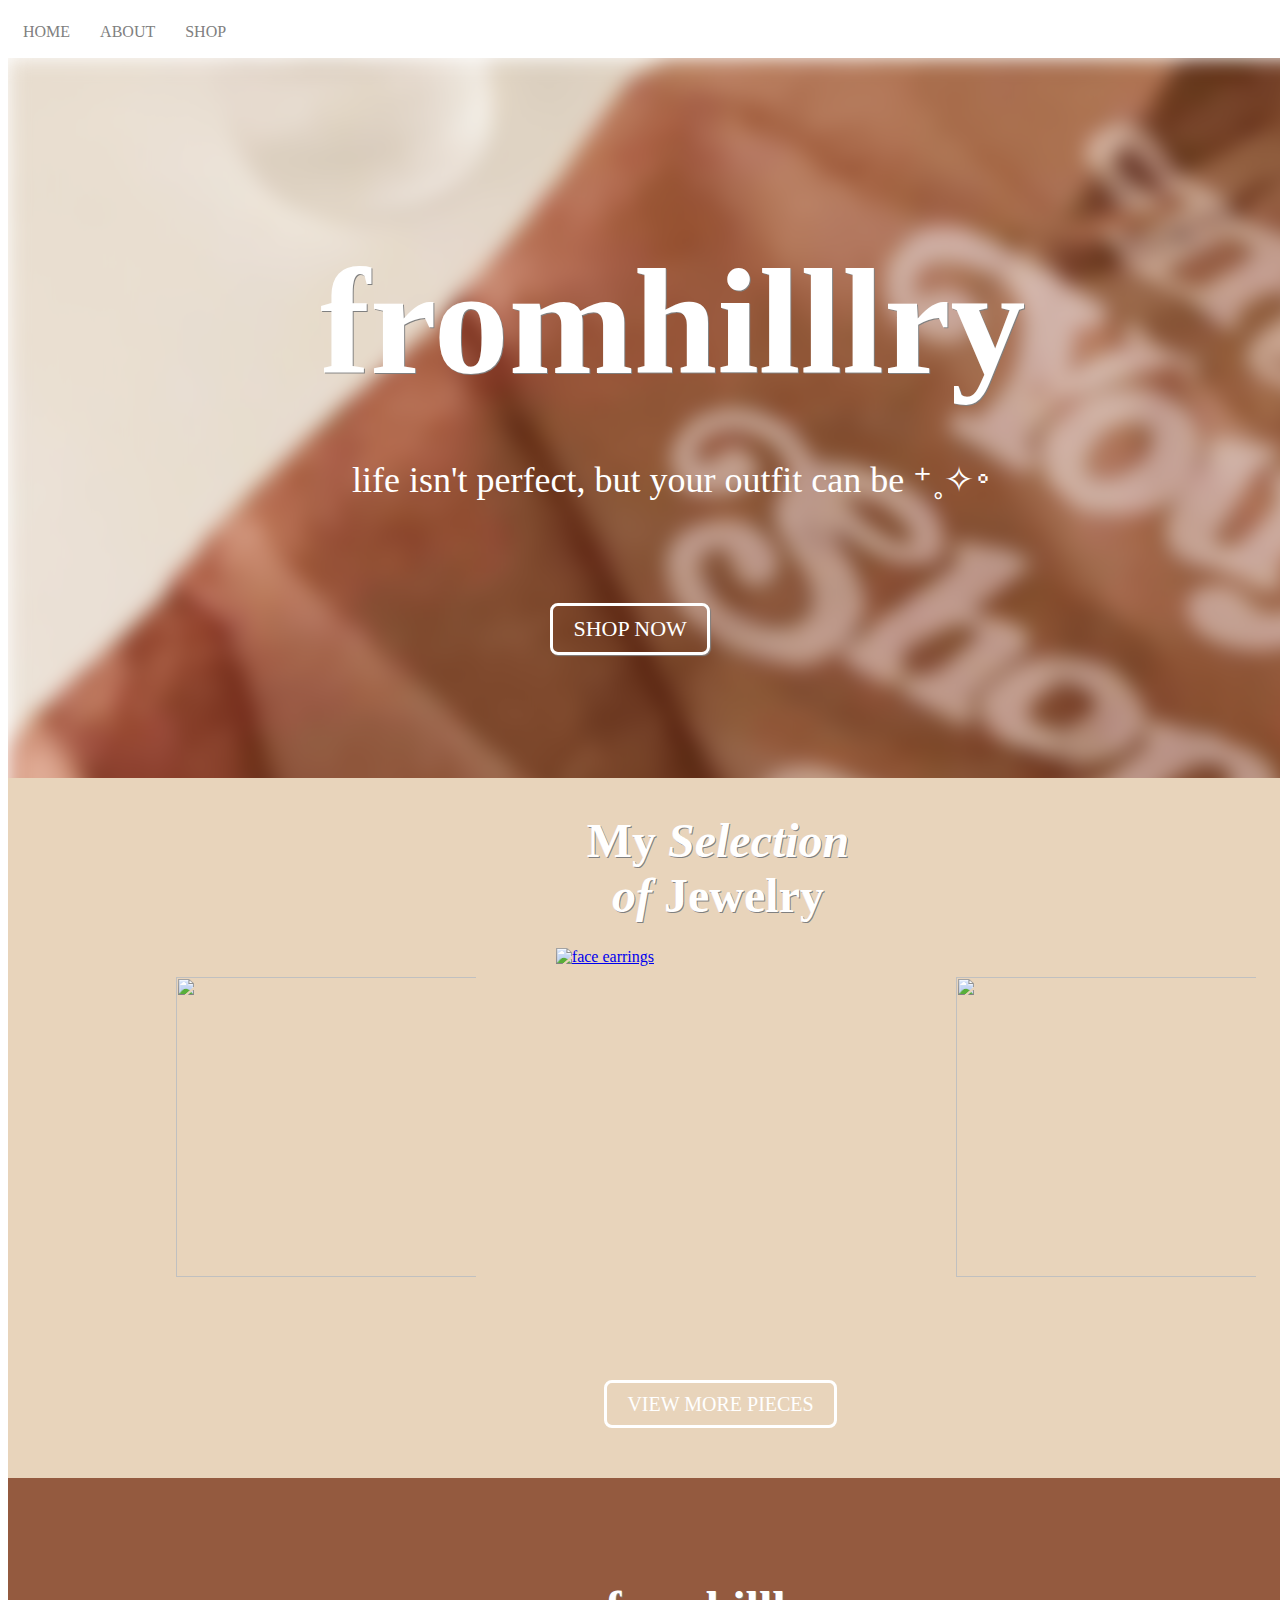
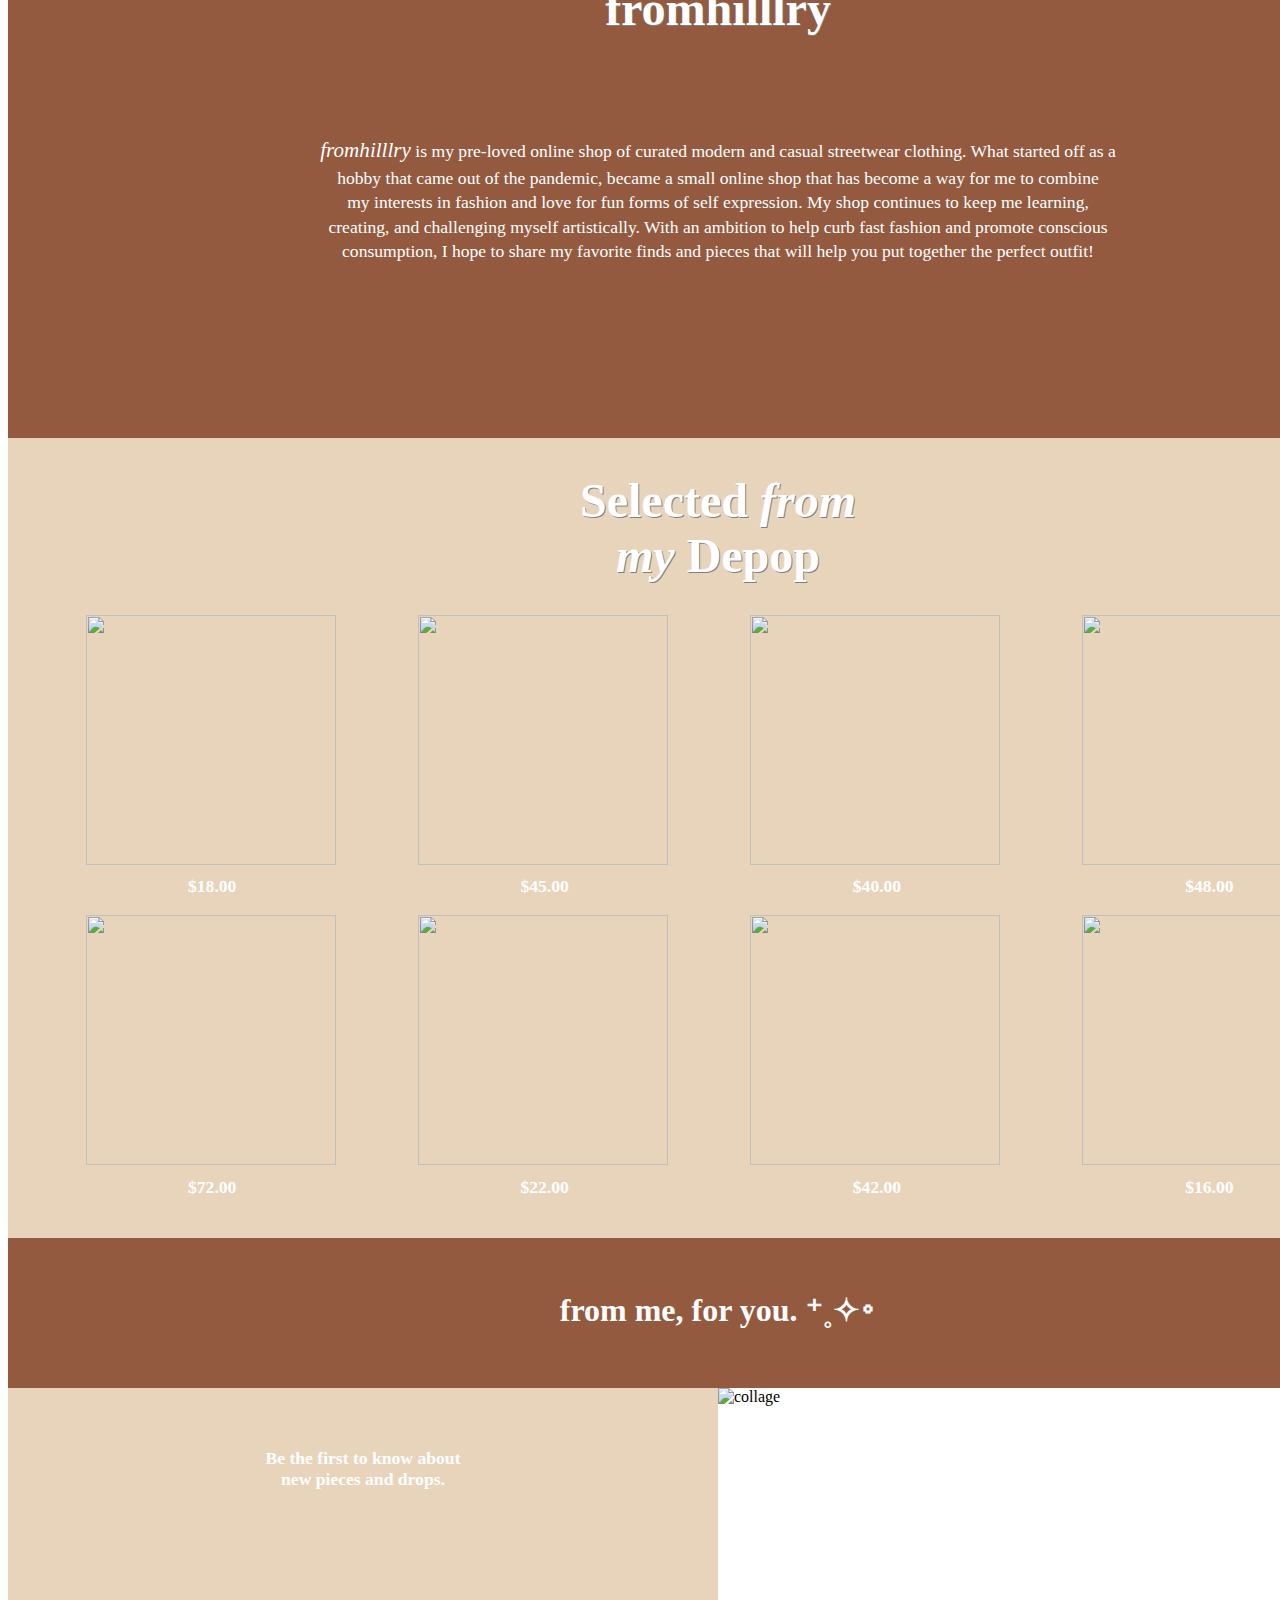
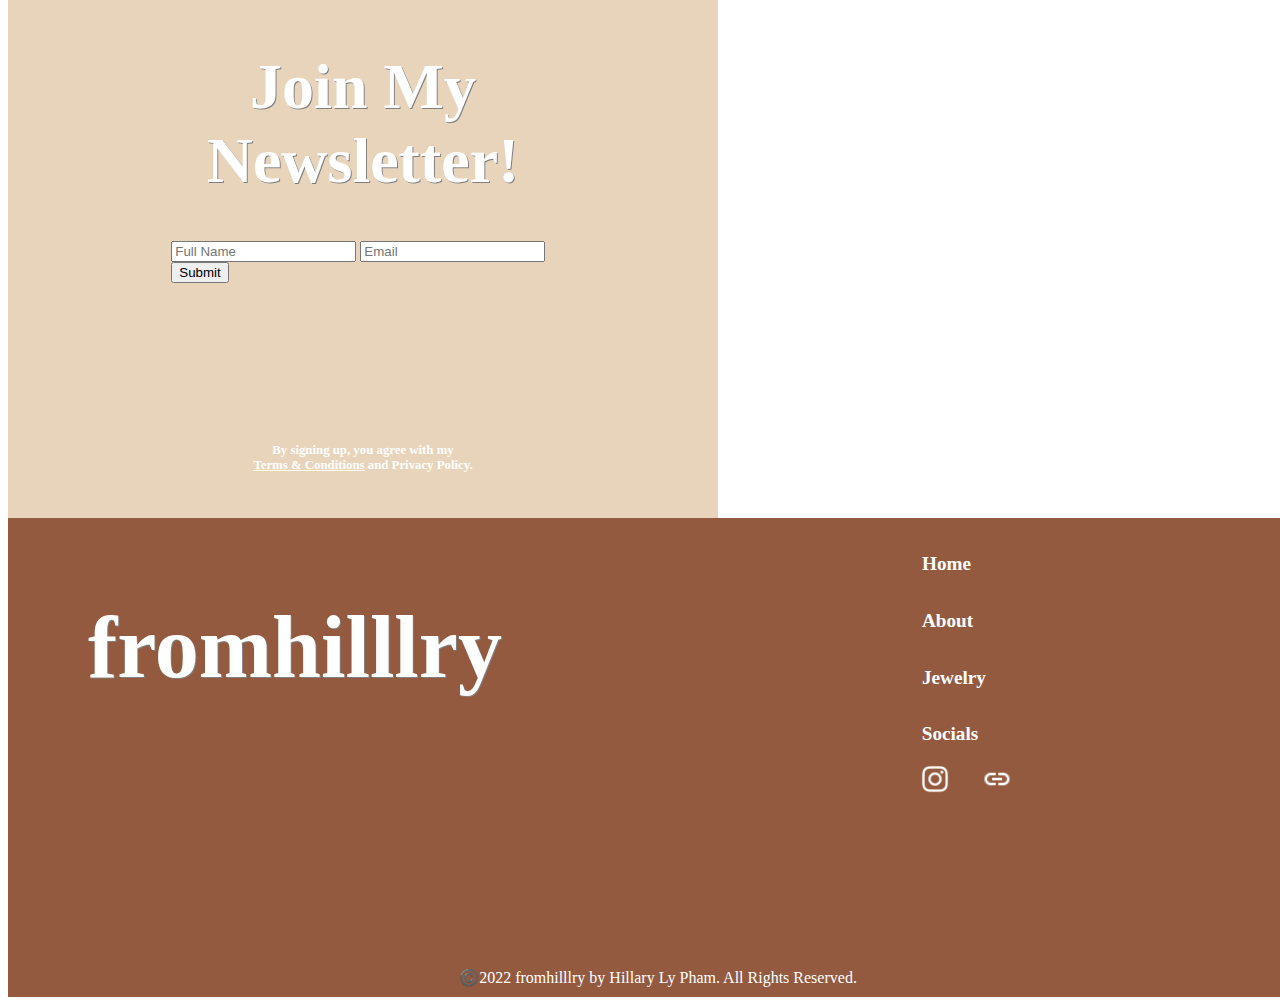
==== index.html @ d47d6f4b "Add files via upload" ====
<!DOCTYPE html>
<html lang="en" dir="ltr">
  <head>
    <meta charset="utf-8">
    <link rel="stylesheet" href="colors.css">
    <title>fromhilllry ⁺˳✧༚</title>
    <style media="screen">
      :root {
        --primaryColor: #945a3f;
      }
      html{scroll-behavior: smooth;}
      *{box-sizing: border-box;}
      .toTop{
        width: 80px;
        height: 80px;
        border-radius: 50%;
        background-color: rgba(50,50,50,0.5);
        position: fixed;
        bottom: 20px;
        right: 20px;
        display: none;
      }
      .linkTop{
        text-decoration: none;
        color: white;
        padding: 10px;
        text-align: center;
        display: block;
      }
      .toTop:hover{
        box-shadow: 0px 0px 10px 2px black;
        background-color: rgba(10,10,10,07);
      }
      .footer{
        background-color: var(--primaryColor);
      }
    </style>
  </head>
  <body>
<!-- Horizontal Navigation -->
    <nav class="nav_top">
      <a href="#">HOME</a>
      <a href="#about">ABOUT</a>
      <a href="#shop">SHOP</a>
    </nav>
<!-- Top Slideshow -->
    <div class="pg1">
      <h1>fromhilllry</h1>
      <p>life isn't perfect, but your outfit can be ⁺˳✧༚</p>
      <a href="#jewelry">SHOP NOW</a>
      <div class="pg1Slide-wrapper">
        <div class="pg1Cont1">
          <img src="images/cover.png" alt="cover" class="blurCover">
        </div>
        <div class="pg1Cont2">
          <img src="images/building.jpg" alt="cover">
        </div>
        <div class="pg1Cont3">
          <img src="images/3.jpg" alt="cover">
        </div>
      </div>
    </div>
<!-- Page 2 -->
  <div id="jewelry" class="pg2">
    <div class="pg2figCont">
      <h1>My <i>Selection</i><br><i>of</i> Jewelry</h1>
<!-- Figure Container for Jewelry Images -->

      <figure class="pg2fig1">
          <a href="#modalWindow" class="open"><img src="images/products/18.jpg" alt="" class="jewel"></a>
      </figure>
      <figure class="pg2fig2">
        <a href="#modalWindow2" class="open2"><img src="images/products/1.jpg" alt="face earrings" class="jewel2"></a>
      </figure>
      <figure class="pg2fig3">
        <a href="#modalWindow3" class="open3"><img src="images/products/17.jpg" alt="" class="jewel3"></a>
      </figure>
      <!-- Button for Pieces-->
    </div>
    <div class="pg2Button">
      <a href="#shop">VIEW MORE PIECES</a>
    </div>
  </div>
  <!-- Modal Window 1 -->
      <form action="checkout.html" method="post">
        <div class="modalBack" id= modalWindow>
          <div class="modalFront">
            <a href="#jewelry" class="close"><img src="images/icons/close.png" alt="close"></a>
            <div class="imgCont">
              <img src="images/products/18.jpg" alt="">
            </div>
            <div class="info">
              <p>BABY BLUE <br> DROP EARRINGS</p>
              <p>Jewelry</p>
              <p>These earrings are handmade so expect minute differences in each and every one of them.<br><br><b>NOT</b> tarnish proof!</p>
              <span class="Price">$8.00</span>
              <hr>
              <input type="submit" class="add" value="ADD TO BAG" onclick="item1();"></input>
            </div>
          </div>
        </div>
      </form>

      <!-- ADD TO BAG ITEM 1 -->
      <script type="text/javascript">
        function item1(){
          let itemN = 'BABY BLUE DROP EARRINGS';
          localStorage.setItem('item_name',itemN);
          let itemP = 8.00;
          localStorage.setItem('item_price',itemP)
           alert(`${itemN} added to bag!`);
        }
      </script>
  <!-- Modal Window 2 -->
      <form action="checkout.html" method="post">
        <div class="modalBack2" id= modalWindow2>
          <div class="modalFront2">
            <a href="#jewelry" class="close"><img src="images/icons/close.png" alt="close"></a>
            <div class="imgCont2">
              <img src="images/products/1.jpg" alt="">
            </div>
            <div class="info2">
              <p>SILVER FACE <br> EARRINGS</p>
              <p>Jewelry</p>
              <p>Sterling silver face earrings. Push back closure.<br><br>Length: 0.75"</p>
              <span class="Price2">$10.00</span>
              <hr>
              <input type="submit" class="add" value="ADD TO BAG" onclick="item2();"></input>
            </div>
          </div>
        </div>
      </form>

      <!-- ADD TO BAG ITEM 2 -->
      <script type="text/javascript">
        function item2(){
          let itemN2 = 'SILVER FACE EARRINGS';
          localStorage.setItem('item_name2',itemN2);
          let itemP2 = 10.00;
          localStorage.setItem('item_price2',itemP2)
          alert(`${itemN2} added to bag!`);
        }
      </script>
  <!-- Modal Window 3 -->
      <form action="checkout.html" method="post">
        <div class="modalBack3" id= modalWindow3>
          <div class="modalFront3">
            <a href="#jewelry" class="close"><img src="images/icons/close.png" alt="close"></a>
            <div class="imgCont3">
              <img src="images/products/17.jpg" alt="">
            </div>
            <div class="info3">
              <p>AMBER BROWN <br> RESIN EARRINGS</p>
              <p>Jewelry</p>
              <p>Amber resin creole earrings. Push back closure.<br><br>Length: 1.25"</p>
              <span class="Price3">$16.00</span>
              <hr>
              <input type="submit" class="add" value="ADD TO BAG" onclick="item3();"></input>
            </div>
          </div>
        </div>
      </form>

      <!-- ADD TO BAG ITEM 3 -->
      <script type="text/javascript">
        function item3(){
          let itemN3 = 'AMBER BROWN RESIN EARRINGS';
          localStorage.setItem('item_name3',itemN3);
          let itemP3 = 16.00;
          localStorage.setItem('item_price3',itemP3)
          alert(`${itemN3} added to bag!`);
        }
      </script>
<!-- Page 3 -->
  <div id="about" class="pg3">
    <h1>fromhilllry</h1>
    <p><i class="pg3Name">fromhilllry</i> is my pre-loved online shop of curated modern and casual streetwear clothing. What started off as a <br> hobby that came out of the pandemic, became a small online shop that has become a way for me to combine <br>my interests in fashion and love for fun forms of self expression. My shop continues to keep me learning,<br> creating, and challenging myself artistically. With an ambition to help curb fast fashion and promote conscious<br> consumption, I hope to share my favorite finds and pieces that will help you put together the perfect outfit!</p>
  </div>
<!-- Page 4 -->
    <div id="shop" class="pg4">
      <h1>Selected <i>from</i><br><i>my</i> Depop</h1>
      <div class="pg4Cont1">
        <div class="product">
          <a href="https://www.depop.com/products/hilllry-yellow-mini-handbag-super-cute/" target="blank"><img src="images/products/7.jpg" alt=""></a>
          <a href="https://www.depop.com/products/hilllry-ivory-abstract-print-button-down/" target="blank"><img src="images/products/10.jpg" alt=""></a>
          <a href="https://www.depop.com/products/hilllry-brand-new-princess-polly-new/" target="blank"><img src="images/products/6.jpg" alt=""></a>
          <a href="https://www.depop.com/products/hilllry-beige-midi-skirt-approximate-measurements/" target="blank"><img src="images/products/11.jpg" alt=""></a>
        </div>
        <span>$18.00</span>
        <span>$45.00</span>
        <span>$40.00</span>
        <span>$48.00</span>
        <br>
        <br>
        <div class="product2">
          <a href="https://www.depop.com/products/hilllry-zara-z1975-navy-floral-lace-up/" target="blank"><img src="images/products/8.jpg" alt=""></a>
          <a href="https://www.depop.com/products/hilllry-brown-maid-top-best-fit/" target="blank"><img src="images/products/13.jpg" alt=""></a>
          <a href="https://www.depop.com/products/hilllry-campaign-international-express-brown-dress/" target="blank"><img src="images/products/16.jpg" alt=""></a>
          <a href="https://www.depop.com/products/hilllry-coffee-marble-hoop-earrings-diameter/" target="blank"><img src="images/products/15.jpg" alt=""></a>
        </div>
        <span>$72.00</span>
        <span>$22.00</span>
        <span>$42.00</span>
        <span>$16.00</span>
        <br>
      </div>
    </div>
    <div class="pg4br">
      <h1>from me, for you. ⁺˳✧༚</h1>
    </div>
<!-- Page 5 -->
    <div class="pg5" id="News">
      <div class="pg5Cont1">
        <h5 class="pg5line">Be the first to know about<br>new pieces and drops.</h6>
        <h1 class="pg5line2">Join My<br>Newsletter!</h1>
        <!-- Javascript #1 Use event object to display a message typed and enteredin an input field -->
          <form class="newsLet" method="get">
            <input type="text" class="inputName" placeholder="Full Name">
            <input type="text"  placeholder="Email">
            <input type="submit">
          </form>
          <p class="display"></p>
        <!-- Javascript #2 Use event object to prevent the default use of an "a" tag -->
        <h6 class="pg5line3">By signing up, you agree with my<br><a href="" class="terms"><u>Terms & Conditions</u></a> and Privacy Policy.</p>
      </div>
      <div class="pg5Cont2">
        <img src="images/newsletter.jpg" alt="collage">
      </div>
    </div>
<!-- Page 6 -->
    <div class="pg6">
        <div class="bColumnLeft">
          <h1>fromhilllry</h1>
        </div>
        <div class="bColumnMiddle"></div>
        <div class="bColumnRight">
          <div class="bColumnRighta">
            <a href="#">Home</a>
            <a href="#about">About</a>
            <a href="#jewelry">Jewelry</a>
          </div>
          <p>Socials</p>
          <a href="https://www.instagram.com/fromhilllry/" target="_blank"><img src="images/icons/instagram.png" alt=""></a>
          <a href="https://www.depop.com/hilllry/" target="blank"><img src="images/icons/link.png" alt=""></a>
        </div>
      </div>
    </div>
    <footer>©️2022 fromhilllry by Hillary Ly Pham. All Rights Reserved.</footer>
    <!-- Javascript #3 Use addEventListener to add a scroll event to the window when to hide or show an element -->
      <div class="toTop">
        <a href="#" class="linkTop">&#x261D;<br>To Top</a>
      </div>

    <script src="main.js">

    </script>
  </body>
</html>
---- colors.css ----
*{box-sizing: border-box;}

/*-- Horizontal Navigation --*/
.nav_top{
  background-color: white;
  width: 1420px;
  height: 50px;
  font-size: 16px;
  font-family: ;
  position: sticky;
  top: 0px;
  z-index: 10;
}
.nav_top a{
  height: 100%;
  color: gray;
  text-align: center;
  float: left;
  text-decoration: none;
  padding: 15px;
}
.pg1{
  width: 1420px;
  height: 720px;
  overflow: hidden;
}
.pg1 h1{
  position: absolute;
  color: white;
  font-size: 150px;
  top: 15%;
  left: 25%;
  text-shadow: 1px 0.5px 0.5px grey;
  z-index: 8;
}
.pg1 p{
  position: absolute;
  color: white;
  font-size: 36px;
  top: 47%;
  left: 27.5%;
  z-index: 8;
}
.pg1 a{
  position: absolute;
  color: white;
  font-size: 22px;
  border: solid white;
  padding: 10px 20px;
  top: 67%;
  left: 43%;
  box-shadow: 1px 1px 1px grey;
  text-decoration: none;
  z-index: 8;
  border-radius: 8px;
}
.pg1 a:hover{
  background-color: rgba(255, 255, 255, 0.7);
  color: inherit;
}
.pg1Slide-wrapper{
  width: 302%;
  height: 100%;
  position: relative;
  animation: pg1Slide infinite alternate;
  animation-duration: 25s;
}
.pg1Slide-wrapper img{
  width: 1420px;
  height: 100%;
  position: relative;
  float: left;
}
.blurCover{
  filter: blur(10px);
}
@keyframes pg1Slide {
  0%{margin-left: 0%;}
  20%{margin-left: 0%;}
  30%{margin-left: -1420px;}
  40%{margin-left: -1420px;}
  50%{margin-left: -2840px;}
  60%{margin-left: -2840px;}
  70%{margin-left: -1420px;}
  80%{margin-left: -1420px;}
  90%{margin-left: 0%;}
  100%{margin-left: 0%;}
}
/*-- PAGE 2--*/
.pg2{
  border-top: solid rgba(0,0,0,0);
  background-color: #e8d4bb;
  width: 1420px;
  height: 700px;
}
.pg2 h1{
  font-size: 48px;
  text-align: center;
  color: white;
  text-shadow: 1px 0.5px 0.1px grey;
}
.pg2figCont{
  width: 100%;
  height: 580px;
}
.pg2 figure{
  position: relative;
  left: 9%;
  float: left;
  overflow: hidden;
}
.pg2fig1,.pg2fig3{
  height: 300px;
  width: 300px;
  top: 1%;
}
.pg2fig2{
  height: 360px;
  width: 320px;
  top: -4%;
}
.pg2 img{
  position: relative;
  height: 100%;
}
.jewel,.jewel3{
  width: 102%
}
.jewel2{
  width: 101%;
}
.pg2Button a{
  position: relative;
  width: 330px;
  color: white;
  font-size: 20px;
  text-align: center;
  left: 42%;
  border: solid white;
  padding: 10px 20px;
  text-decoration: none;
  border-radius: 8px;
}
.pg2Button a:hover{
  background-color: rgba(255, 255, 255, 0.7);
  color: inherit;
}
/*-- Modal Window --*/
.open:hover{
  background-color: lightgray;
}
.modalBack{
  opacity: 0;
  pointer-events: none;
  background-color: rgba(50,50,50,0.2);
  position: fixed;
  top: 0px;
  left:0px;
  right: 0px;
  bottom: 0px;
  z-index: 9999;
}
.modalBack:target{
  opacity: 1;
  pointer-events: auto;
  transition: ease-in 0.2s;
}
.modalFront{
  background: white;
  width: 800px;
  height: 530px;
  position: absolute;
  margin: auto;
  top: 15%;
  left: 22%;
}
.close{
  position: absolute;
  top: 8px;
  right: 8px;
  text-decoration: none;
}
.imgCont{
  width: 460px;
  height: 460px;
  float: left;
  margin-top: 3%;
}
.imgCont img{
  width: 100%;
  height: 100%;
  padding: 10%;
  top: 3%;
  left: 6%;
}
.info{
  width: 35%;
  height: 70%;
  float: left;
  margin-left: 26px;
  margin-top: 10%;
}
.info p{
  color: black;
  text-align: left;
  left: 10px;
}
.info p:nth-child(1){
  font-size: 1.5em;
}
.info p:nth-child(2){
  font-size: 0.8em;
  margin-top: -1.7em;
}
.info p:nth-child(3){
  margin-top: 2em;
  margin-bottom: 2em;
}
.Price{
  font-weight: bolder;
  font-size: 1.2em;
  padding-left: 10px;
}
.add{
  background-color: rgb(50, 50, 50);
  color: lightgray;
  padding: 10px 20px;
  text-decoration: none;
  margin-left: 25%;
  margin-top: 0.7em;
  display: inline-block;
}
.add:hover{
  background-color: lightgray;
  color: rgb(50, 50, 50);
}
/*-- Modal Window 2 --*/
.open2:hover{
  background-color: lightgray;
}
.modalBack2{
  opacity: 0;
  pointer-events: none;
  background-color: rgba(50,50,50,0.2);
  position: fixed;
  top: 0px;
  left:0px;
  right: 0px;
  bottom: 0px;
  z-index: 9999;
}
.modalBack2:target{
  opacity: 1;
  pointer-events: auto;
  transition: ease-in 0.2s;
}
.modalFront2{
  background: white;
  width: 800px;
  height: 530px;
  position: absolute;
  margin: auto;
  top: 15%;
  left: 22%;
}
.close2{
  position: absolute;
  top: 8px;
  right: 8px;
  text-decoration: none;
}
.imgCont2{
  width: 460px;
  height: 460px;
  float: left;
  margin-top: 3%;
}
.imgCont2 img{
  width: 100%;
  height: 100%;
  padding: 10%;
  top: 3%;
  left: 6%;
}
.info2{
  width: 35%;
  height: 70%;
  float: left;
  margin-left: 26px;
  margin-top: 10%;
}
.info2 p{
  color: black;
  text-align: left;
  left: 10px;
}
.info2 p:nth-child(1){
  font-size: 1.5em;
}
.info2 p:nth-child(2){
  font-size: 0.8em;
  margin-top: -1.7em;
}
.info2 p:nth-child(3){
  margin-top: 2em;
  margin-bottom: 2em;
}
.Price2{
  font-weight: bolder;
  font-size: 1.2em;
  padding-left: 10px;
}
/*-- Modal Window 3 --*/
.open3:hover{
  background-color: lightgray;
}
.modalBack3{
  opacity: 0;
  pointer-events: none;
  background-color: rgba(50,50,50,0.2);
  position: fixed;
  top: 0px;
  left:0px;
  right: 0px;
  bottom: 0px;
  z-index: 9999;
}
.modalBack3:target{
  opacity: 1;
  pointer-events: auto;
  transition: ease-in 0.2s;
}
.modalFront3{
  background: white;
  width: 800px;
  height: 530px;
  position: absolute;
  margin: auto;
  top: 15%;
  left: 22%;
}
.close3{
  position: absolute;
  top: 8px;
  right: 8px;
  text-decoration: none;
}
.imgCont3{
  width: 460px;
  height: 460px;
  float: left;
  margin-top: 3%;
}
.imgCont3 img{
  width: 100%;
  height: 100%;
  padding: 10%;
  top: 3%;
  left: 6%;
}
.info3{
  width: 35%;
  height: 70%;
  float: left;
  margin-left: 26px;
  margin-top: 10%;
}
.info3 p{
  color: black;
  text-align: left;
  left: 10px;
}
.info3 p:nth-child(1){
  font-size: 1.5em;
}
.info3 p:nth-child(2){
  font-size: 0.8em;
  margin-top: -1.7em;
}
.info3 p:nth-child(3){
  margin-top: 2em;
  margin-bottom: 2em;
}
.Price3{
  font-weight: bolder;
  font-size: 1.2em;
  padding-left: 10px;
}
/*-- PAGE 3--*/
.pg3{
  border-top: solid rgba(0,0,0,0);
  background-color: rgb(148,90,63);
  width: 1420px;
  height: 560px;
}
.pg3 h1,p{
  color: white;
  text-align: center;
  position: relative;
  margin-left: auto;
  margin-right: auto;
}
.pg3 h1{
  font-size: 48px;
  margin-top: 100px;
  text-shadow: 1px 0.5px 0.1px grey;
}
.pg3 p{
  width: 800px;
  margin-top: 100px;
  font-size: 1.1em;
  line-height: 1.4;
}
.pg3Name{
  font-size: 1.2em;
}
/*-- PAGE 4--*/
.pg4{
  border-top: solid rgba(0,0,0,0);
  background-color: #e8d4bb;
  width: 1420px;
  height: 800px;
}
.pg4 h1{
  font-size: 48px;
  text-align: center;
  color: white;
  text-shadow: 1px 0.5px 0.1px grey;
}
.pg4Cont1{
  width: 100%;
  height: 78%;
  display: inline-block;
  float: left;
}
.product,.product2{
  width: 100%;
  height: 42%;
}
.product img{
  width: 250px;
  height: 250px;
  margin-left: 78px;
}
.product2 img{
  width: 250px;
  height: 250px;
  margin-left: 78px;
}
.pg4Cont1 span{
  color: white;
  font-weight: bolder;
  font-size: 1.1em;
  margin-top: 10px;
  padding-left: 180px;
  padding-right: 100px;
}
.pg4br{
  border-top: solid rgba(0,0,0,0);
  background-color: rgb(148,90,63);
  width: 1420px;
  height: 150px;
}
.pg4br h1{
  margin-top: 50px;
}
/*-- PAGE 5--*/
  .pg5{
    width: 1420px;
    height: 730px;
  }
  .pg5Cont1{
    background-color: #e8d4bb;
    width: 50%;
    height: 100%;
    float: left;
  }
  .newsLet{
    width: 54%;
    margin: auto;
  }
  .input{
    text-align: left;
    display: block;
  }
  .pg5 p{
    font-size: 18px;
    color: black;
  }
  .pg5 h5,h1,h6{
    color: white;
    text-align: center;
  }
    .pg5line{
      margin-top: 60px;
      font-size: 1.1em;
    }
    .pg5line2{
      margin-top: 160px;
      font-size: 4em;
      text-shadow: 1px 0.5px 0.1px grey;
    }
    .pg5line3{
      margin-top: 160px;
      font-size: 0.8em;
    }
  .pg5line3 a{
    color: white;
  }
  .pg5Cont2{
    width: 50%;
    height: 100%;
    float: left;
  }
  .pg5Cont2 img{
    width: 100%;
    height: 100%;
  }
/*-- PAGE 6--*/
.pg6{
  background-color: rgb(148,90,63);
  width: 1300px;
  height: 450px;
  margin-left: auto;
  margin-right: auto;
  color: white;
}
.bColumnLeft{
  width: 36%;
  height: 100%;
  float: left;
  padding: 20px 20px;
}
.bColumnLeft h1{
  font-size: 5.5em;
  text-shadow: 1px 0.5px 0.5px grey;
  margin-left: 60px;
}
.bColumnMiddle{
  width: 32%;
  height: 100%;
  float: left;
}
.bColumnRighta a{
  text-decoration: none;
  color: white;
  font-size: 1.2em;
  padding-top: 35px;
  margin-left: 30px;
  font-weight: bold;
  display: block;
}
.bColumnRight{
  width: 32%;
  height: 100%;
  float: left;
}
.bColumnRight p{
  font-size: 1.2em;
  padding-top: 15px;
  margin-left: -300px;
  font-weight: bolder;
  display: block;
}
.bColumnRight img{
  width: 30px;
  height: 30px;
  margin-left: 28px;
}
footer{
  text-align: center;
  color: white;
  background-color: rgb(148,90,63);
  width: 1300px;
  padding-bottom: 10px;
  margin-left: auto;
  margin-right: auto;
}
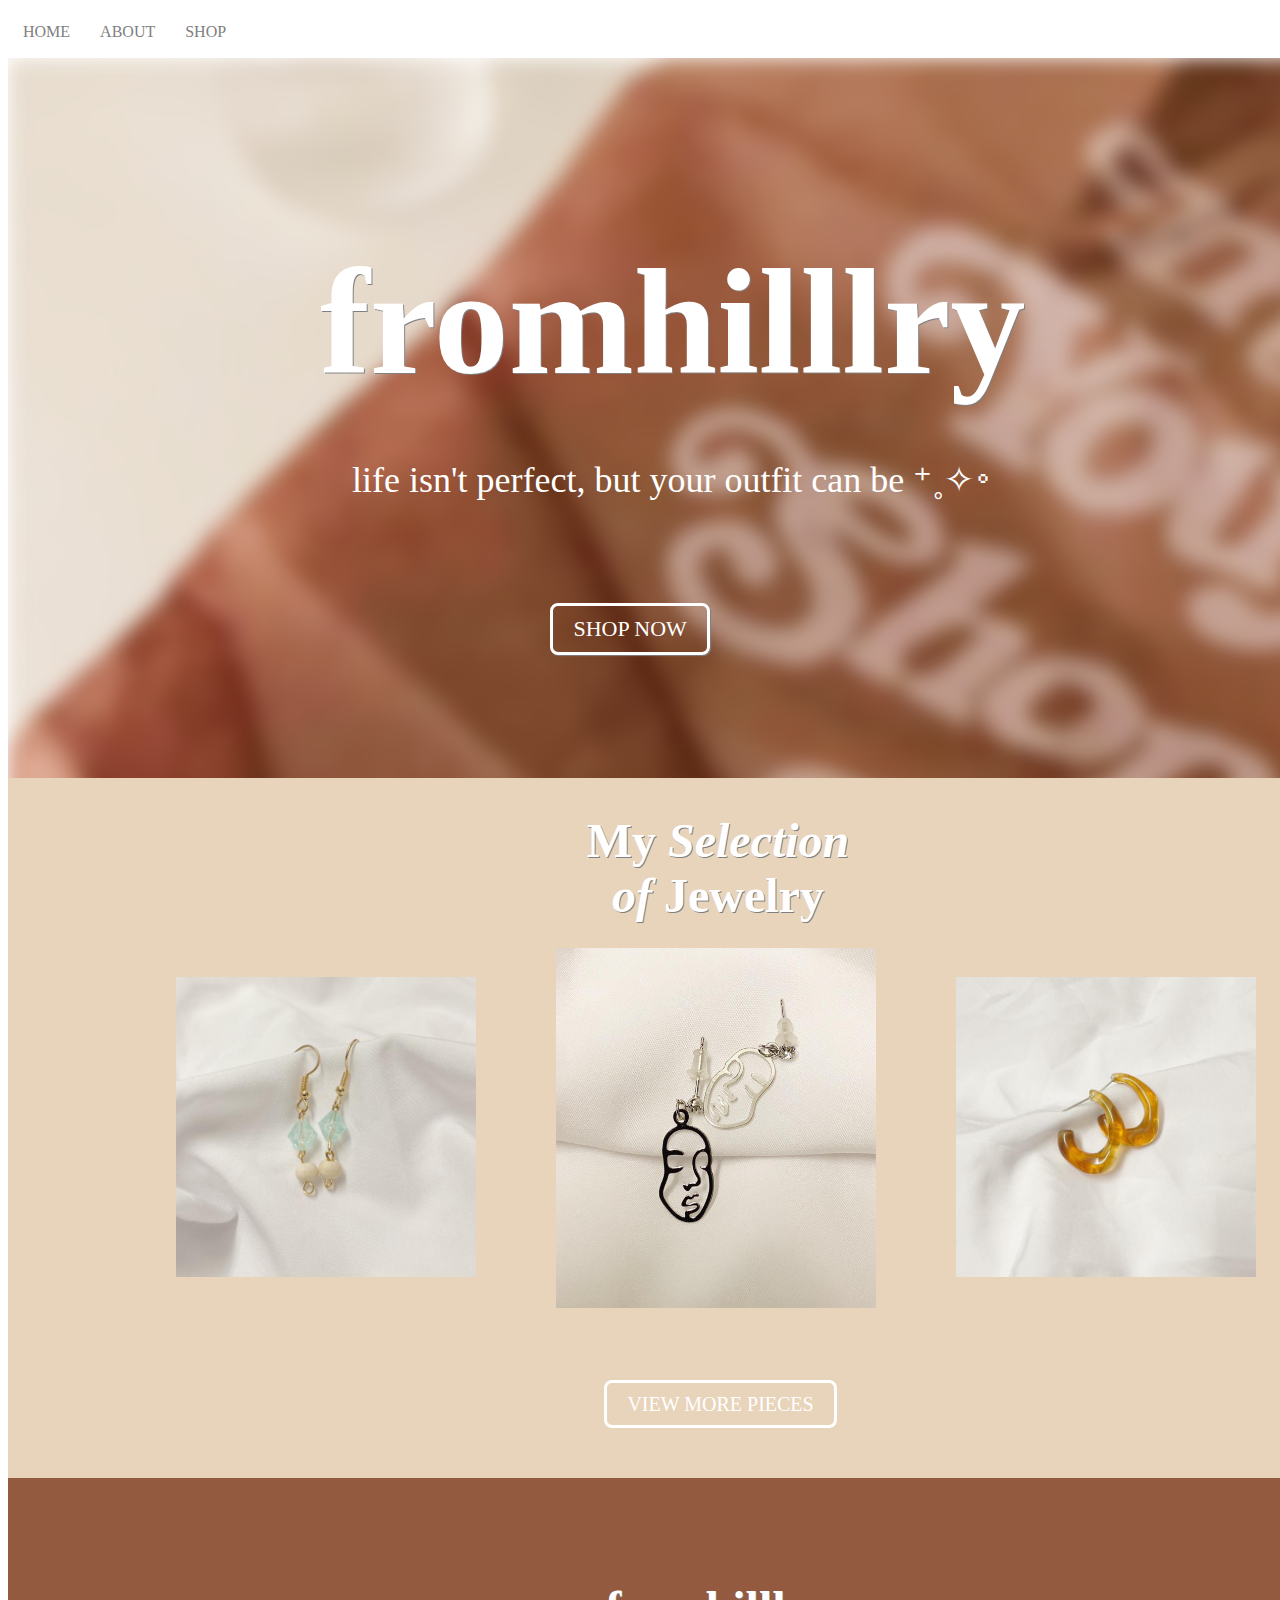
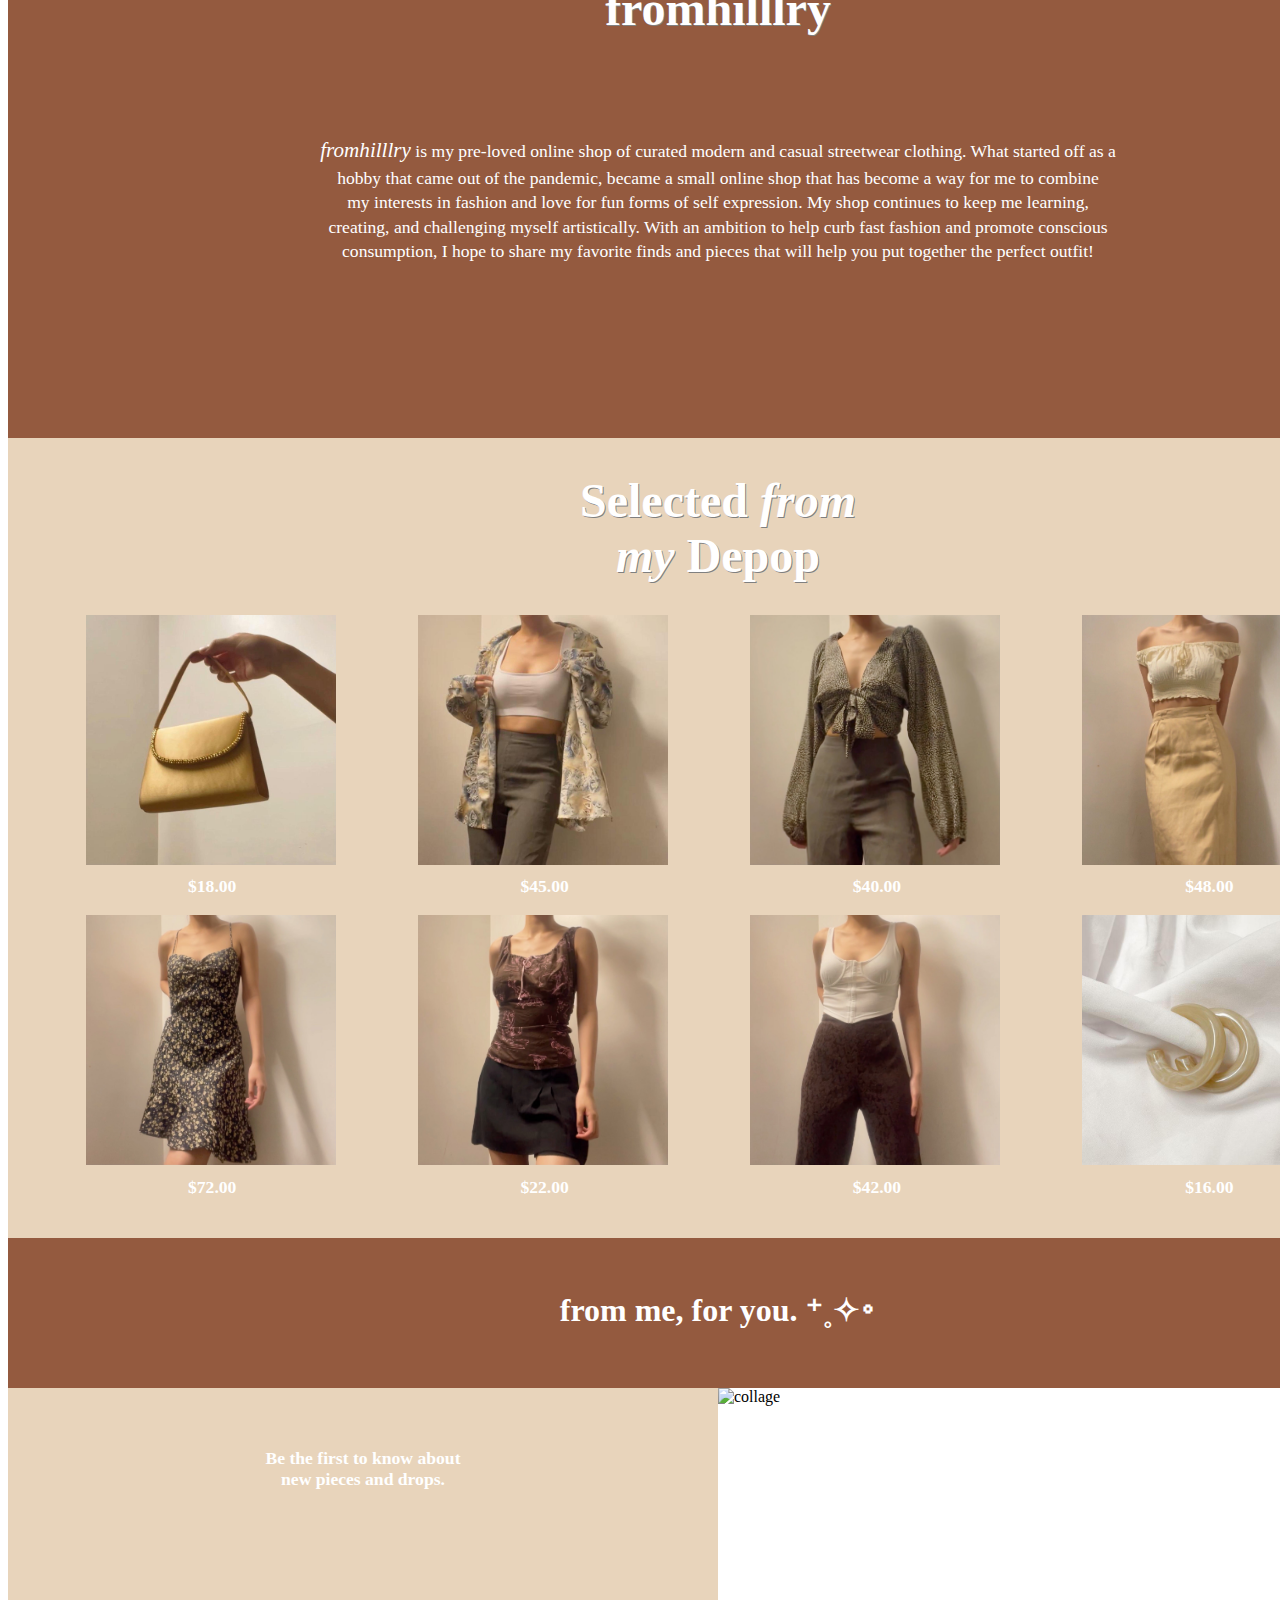
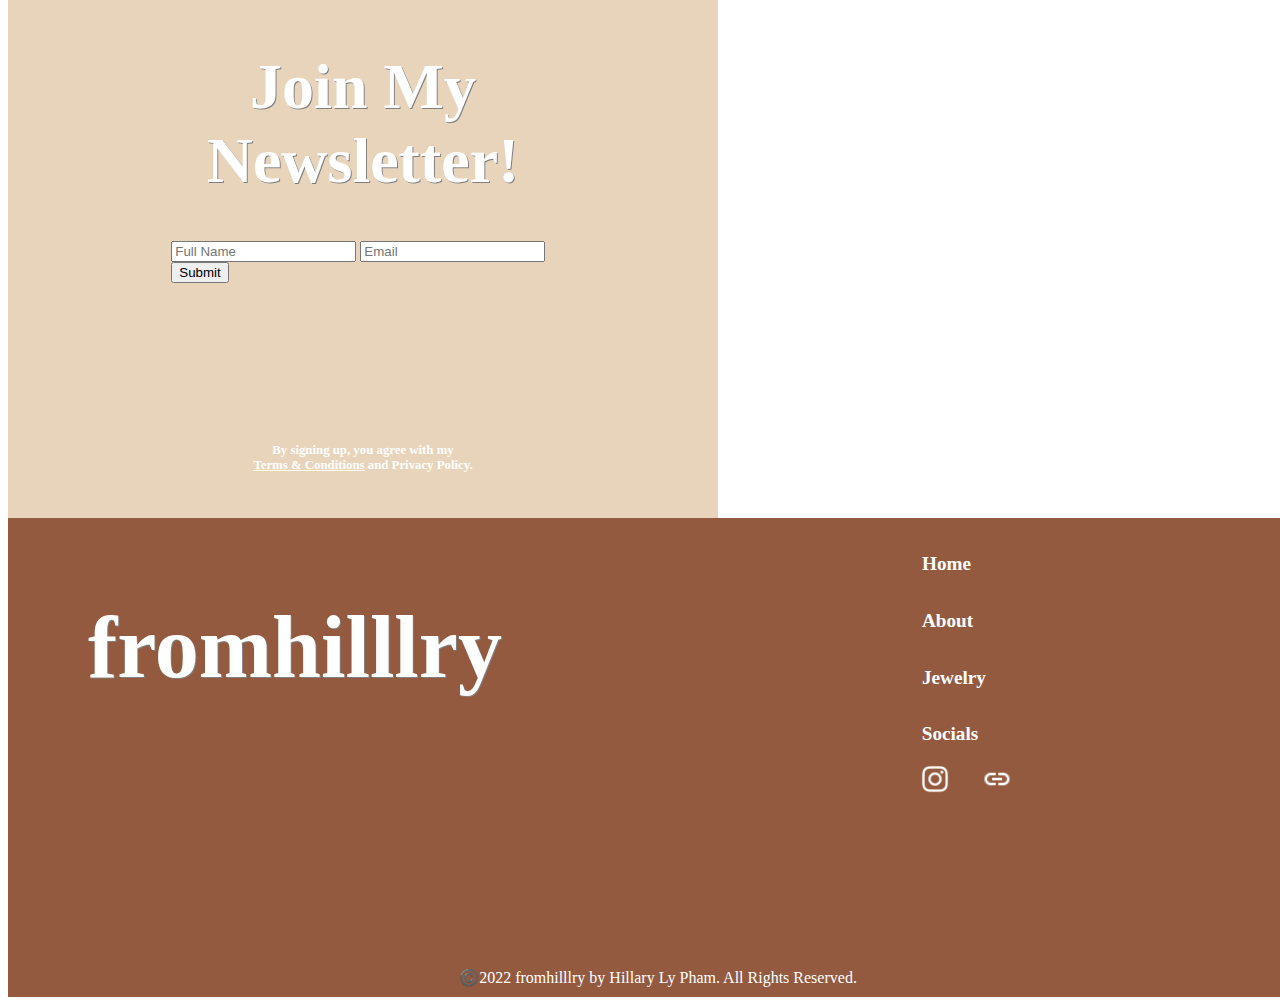
==== commit 1747fc75: "Update index.html" ====
--- a/index.html
+++ b/index.html
@@ -67,13 +67,13 @@
 <!-- Figure Container for Jewelry Images -->
 
       <figure class="pg2fig1">
-          <a href="#modalWindow" class="open"><img src="images/products/18.jpg" alt="" class="jewel"></a>
+          <a href="#modalWindow" class="open"><img src="images/products/18.JPG" alt="" class="jewel"></a>
       </figure>
       <figure class="pg2fig2">
-        <a href="#modalWindow2" class="open2"><img src="images/products/1.jpg" alt="face earrings" class="jewel2"></a>
+        <a href="#modalWindow2" class="open2"><img src="images/products/1.JPG" alt="face earrings" class="jewel2"></a>
       </figure>
       <figure class="pg2fig3">
-        <a href="#modalWindow3" class="open3"><img src="images/products/17.jpg" alt="" class="jewel3"></a>
+        <a href="#modalWindow3" class="open3"><img src="images/products/17.JPG" alt="" class="jewel3"></a>
       </figure>
       <!-- Button for Pieces-->
     </div>
@@ -87,7 +87,7 @@
           <div class="modalFront">
             <a href="#jewelry" class="close"><img src="images/icons/close.png" alt="close"></a>
             <div class="imgCont">
-              <img src="images/products/18.jpg" alt="">
+              <img src="images/products/18.JPG" alt="">
             </div>
             <div class="info">
               <p>BABY BLUE <br> DROP EARRINGS</p>
@@ -117,7 +117,7 @@
           <div class="modalFront2">
             <a href="#jewelry" class="close"><img src="images/icons/close.png" alt="close"></a>
             <div class="imgCont2">
-              <img src="images/products/1.jpg" alt="">
+              <img src="images/products/1.JPG" alt="">
             </div>
             <div class="info2">
               <p>SILVER FACE <br> EARRINGS</p>
@@ -147,7 +147,7 @@
           <div class="modalFront3">
             <a href="#jewelry" class="close"><img src="images/icons/close.png" alt="close"></a>
             <div class="imgCont3">
-              <img src="images/products/17.jpg" alt="">
+              <img src="images/products/17.JPG" alt="">
             </div>
             <div class="info3">
               <p>AMBER BROWN <br> RESIN EARRINGS</p>
@@ -181,10 +181,10 @@
       <h1>Selected <i>from</i><br><i>my</i> Depop</h1>
       <div class="pg4Cont1">
         <div class="product">
-          <a href="https://www.depop.com/products/hilllry-yellow-mini-handbag-super-cute/" target="blank"><img src="images/products/7.jpg" alt=""></a>
-          <a href="https://www.depop.com/products/hilllry-ivory-abstract-print-button-down/" target="blank"><img src="images/products/10.jpg" alt=""></a>
-          <a href="https://www.depop.com/products/hilllry-brand-new-princess-polly-new/" target="blank"><img src="images/products/6.jpg" alt=""></a>
-          <a href="https://www.depop.com/products/hilllry-beige-midi-skirt-approximate-measurements/" target="blank"><img src="images/products/11.jpg" alt=""></a>
+          <a href="https://www.depop.com/products/hilllry-yellow-mini-handbag-super-cute/" target="blank"><img src="images/products/7.JPG" alt=""></a>
+          <a href="https://www.depop.com/products/hilllry-ivory-abstract-print-button-down/" target="blank"><img src="images/products/10.JPG" alt=""></a>
+          <a href="https://www.depop.com/products/hilllry-brand-new-princess-polly-new/" target="blank"><img src="images/products/6.JPG" alt=""></a>
+          <a href="https://www.depop.com/products/hilllry-beige-midi-skirt-approximate-measurements/" target="blank"><img src="images/products/11.JPG" alt=""></a>
         </div>
         <span>$18.00</span>
         <span>$45.00</span>
@@ -193,10 +193,10 @@
         <br>
         <br>
         <div class="product2">
-          <a href="https://www.depop.com/products/hilllry-zara-z1975-navy-floral-lace-up/" target="blank"><img src="images/products/8.jpg" alt=""></a>
-          <a href="https://www.depop.com/products/hilllry-brown-maid-top-best-fit/" target="blank"><img src="images/products/13.jpg" alt=""></a>
-          <a href="https://www.depop.com/products/hilllry-campaign-international-express-brown-dress/" target="blank"><img src="images/products/16.jpg" alt=""></a>
-          <a href="https://www.depop.com/products/hilllry-coffee-marble-hoop-earrings-diameter/" target="blank"><img src="images/products/15.jpg" alt=""></a>
+          <a href="https://www.depop.com/products/hilllry-zara-z1975-navy-floral-lace-up/" target="blank"><img src="images/products/8.JPG" alt=""></a>
+          <a href="https://www.depop.com/products/hilllry-brown-maid-top-best-fit/" target="blank"><img src="images/products/13.JPG" alt=""></a>
+          <a href="https://www.depop.com/products/hilllry-campaign-international-express-brown-dress/" target="blank"><img src="images/products/16.JPG" alt=""></a>
+          <a href="https://www.depop.com/products/hilllry-coffee-marble-hoop-earrings-diameter/" target="blank"><img src="images/products/15.JPG" alt=""></a>
         </div>
         <span>$72.00</span>
         <span>$22.00</span>
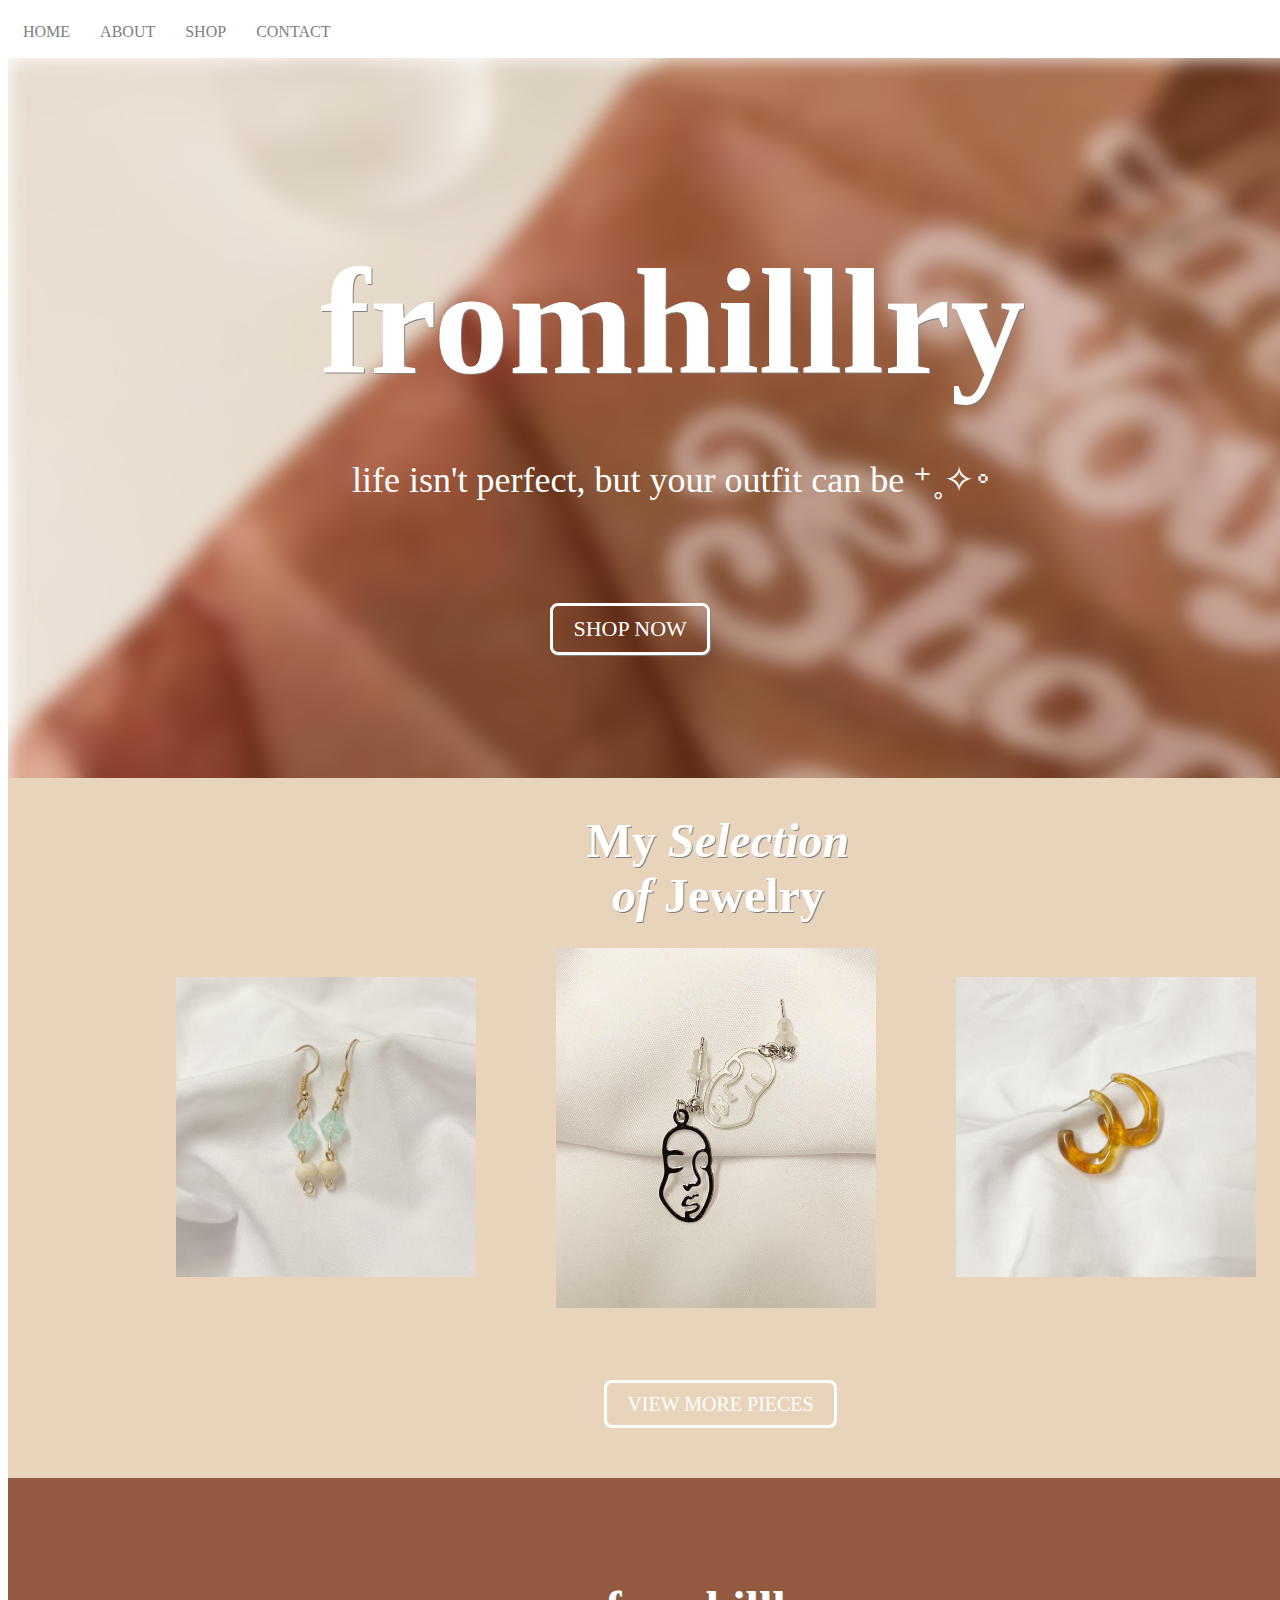
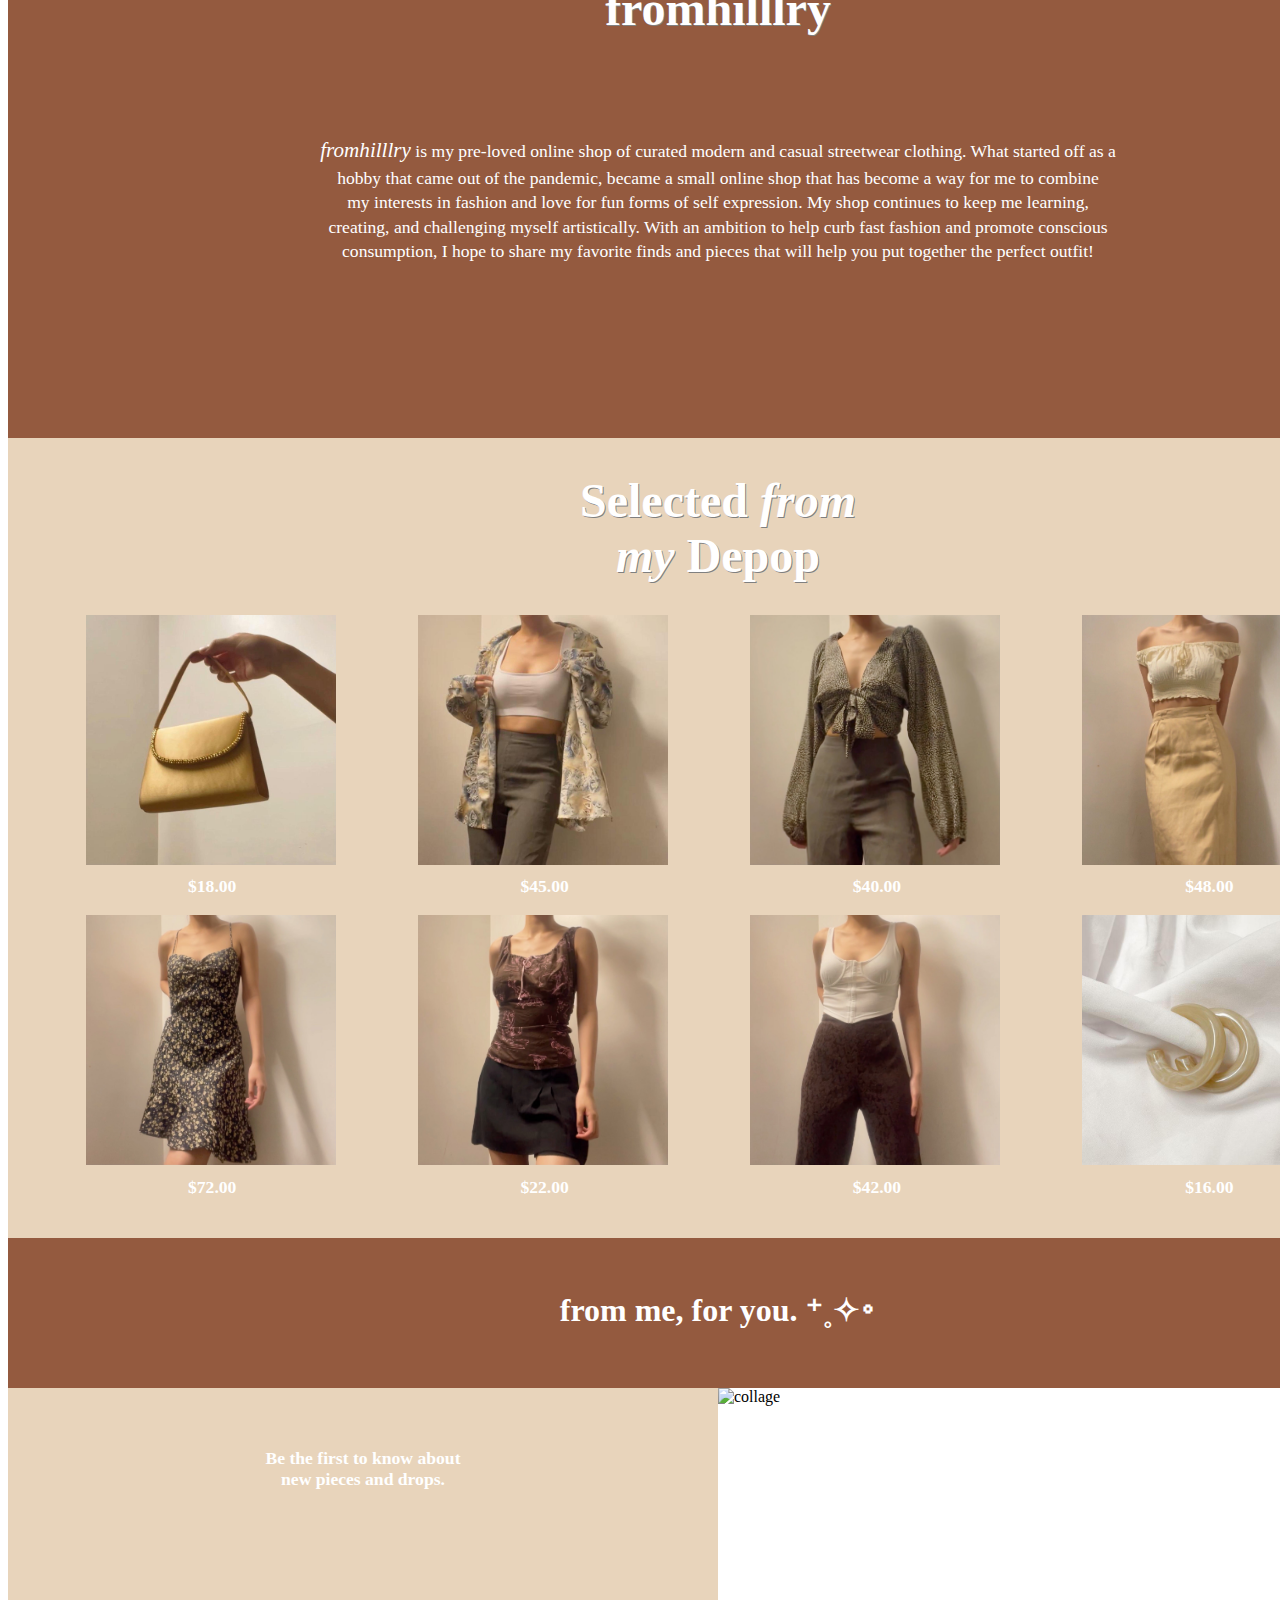
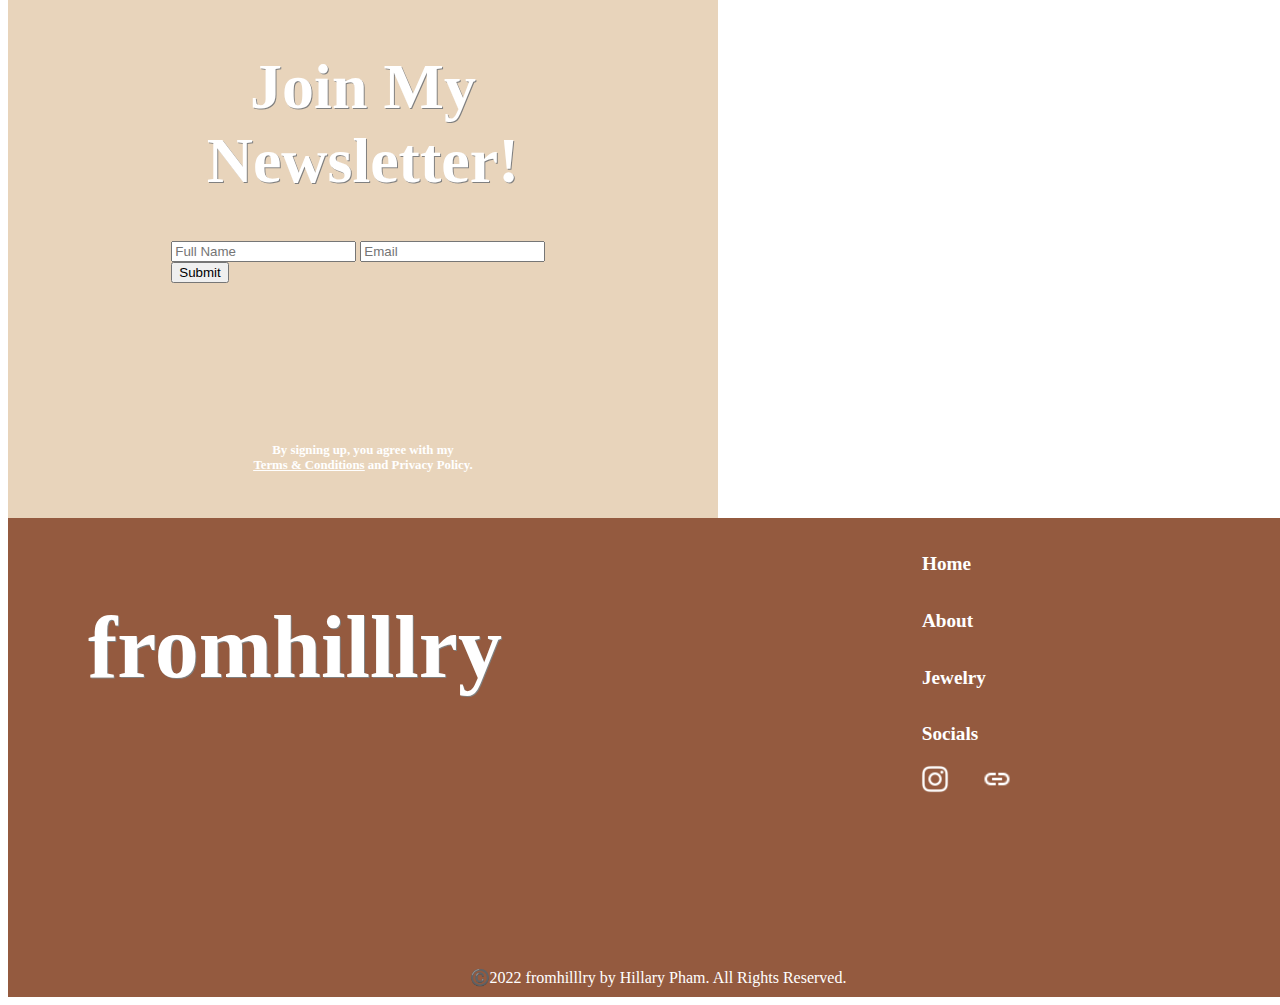
==== commit bb9b893e: "Update index.html" ====
--- a/index.html
+++ b/index.html
@@ -42,6 +42,7 @@
       <a href="#">HOME</a>
       <a href="#about">ABOUT</a>
       <a href="#shop">SHOP</a>
+      <a href="#contact">CONTACT</a>
     </nav>
 <!-- Top Slideshow -->
     <div class="pg1">
@@ -245,7 +246,7 @@
         </div>
       </div>
     </div>
-    <footer>©️2022 fromhilllry by Hillary Ly Pham. All Rights Reserved.</footer>
+    <footer>©️2022 fromhilllry by Hillary Pham. All Rights Reserved.</footer>
     <!-- Javascript #3 Use addEventListener to add a scroll event to the window when to hide or show an element -->
       <div class="toTop">
         <a href="#" class="linkTop">&#x261D;<br>To Top</a>
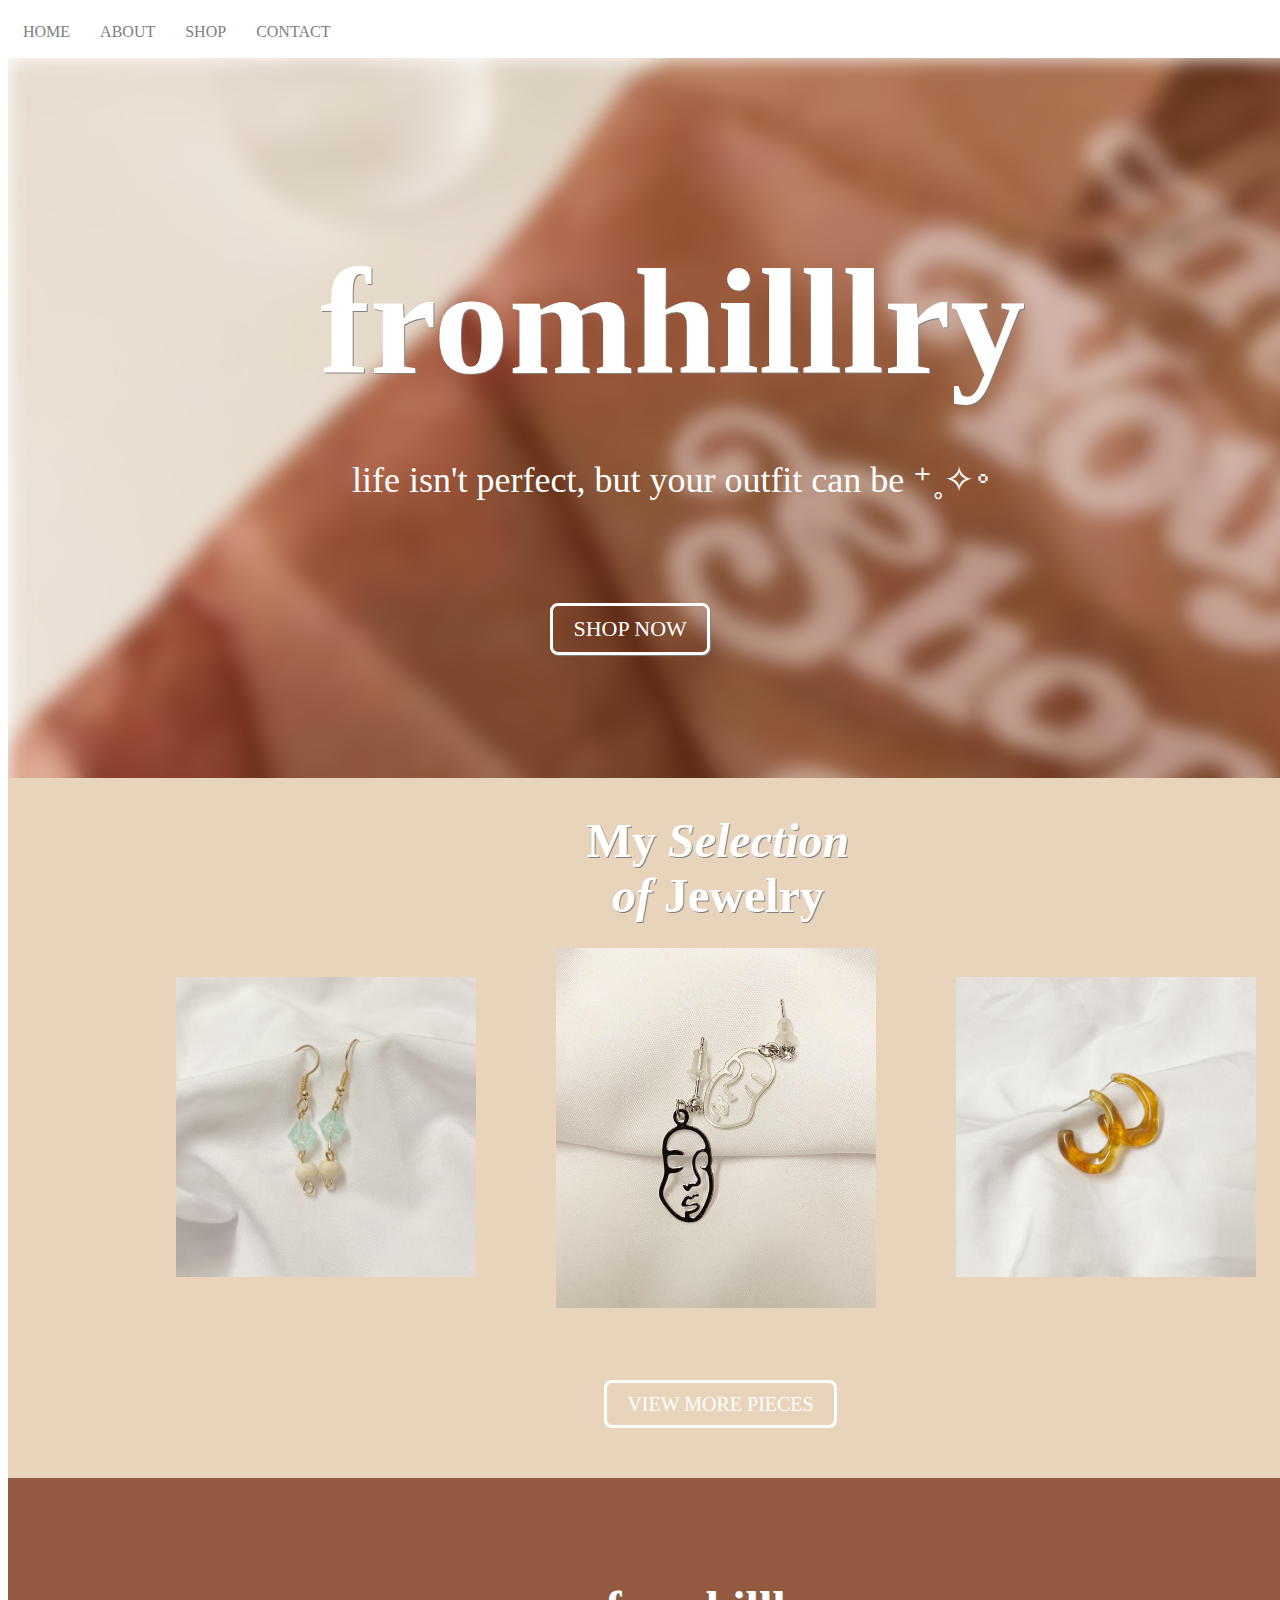
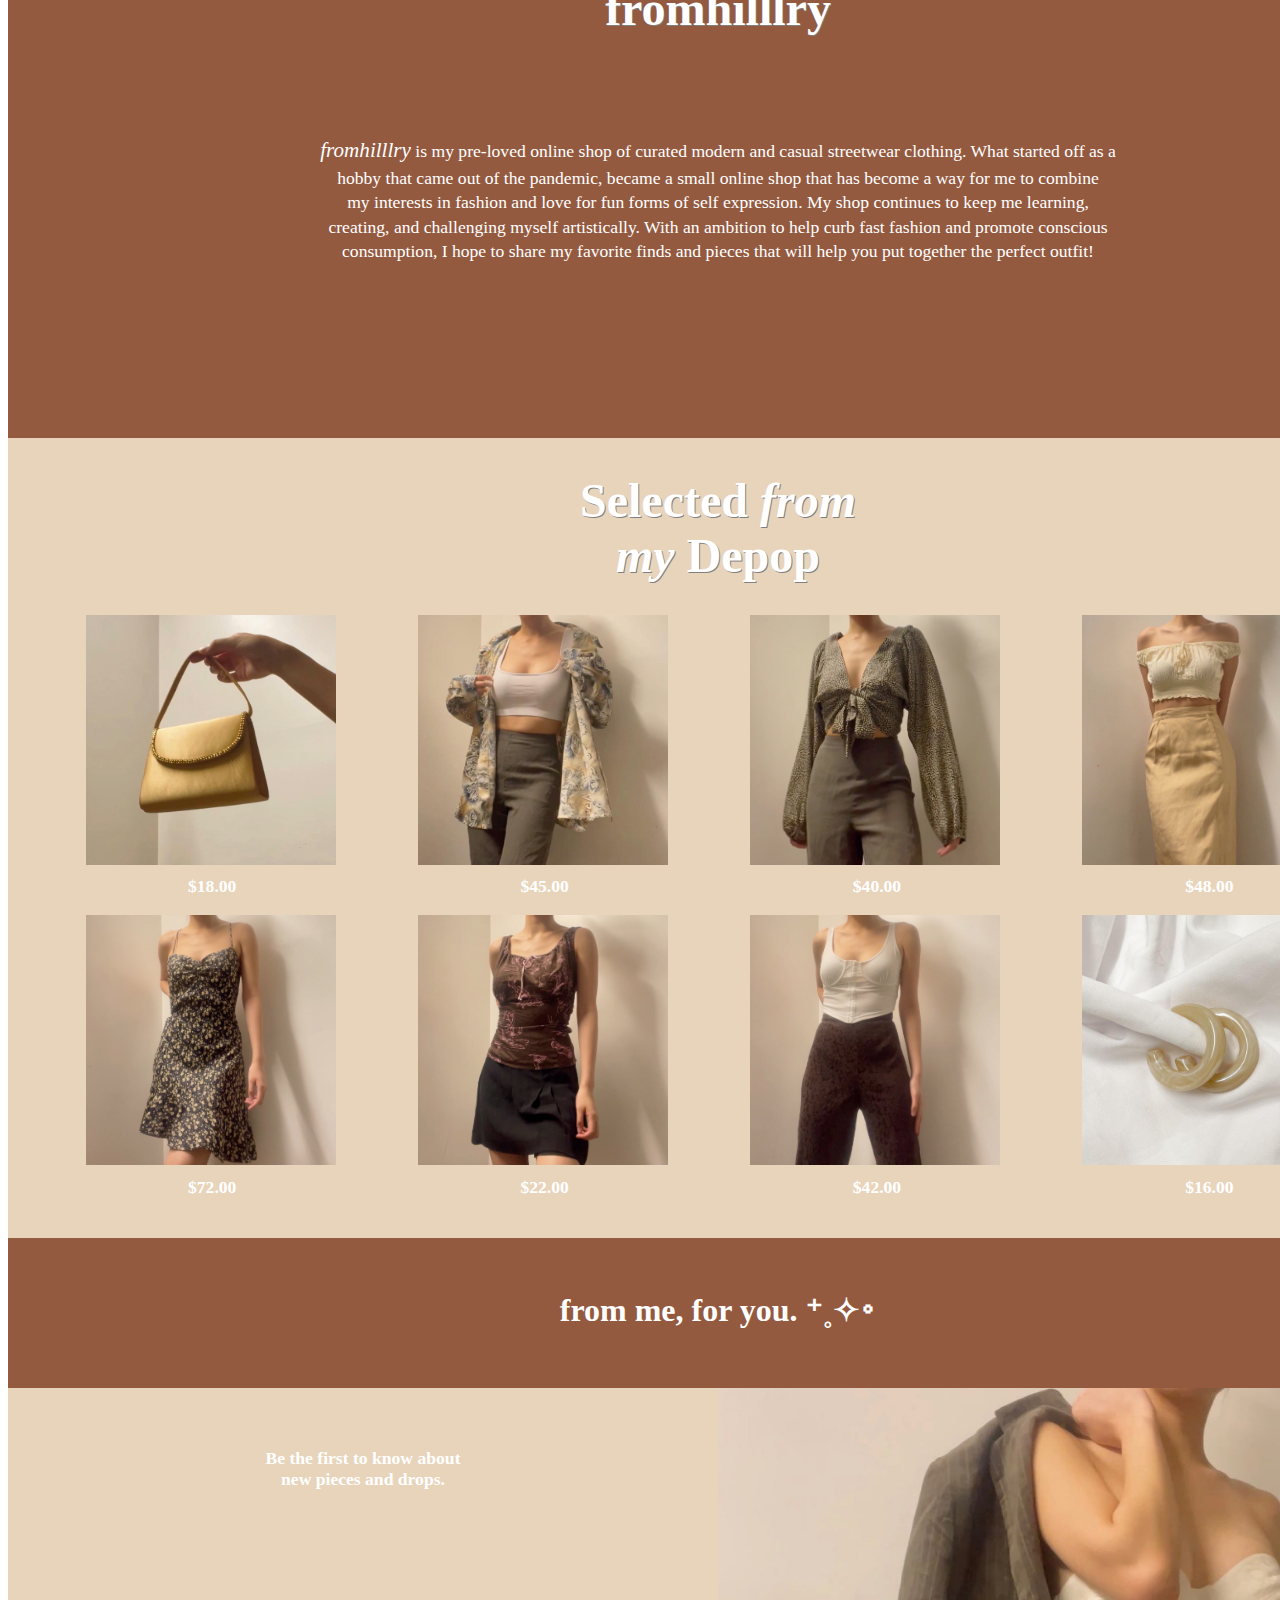
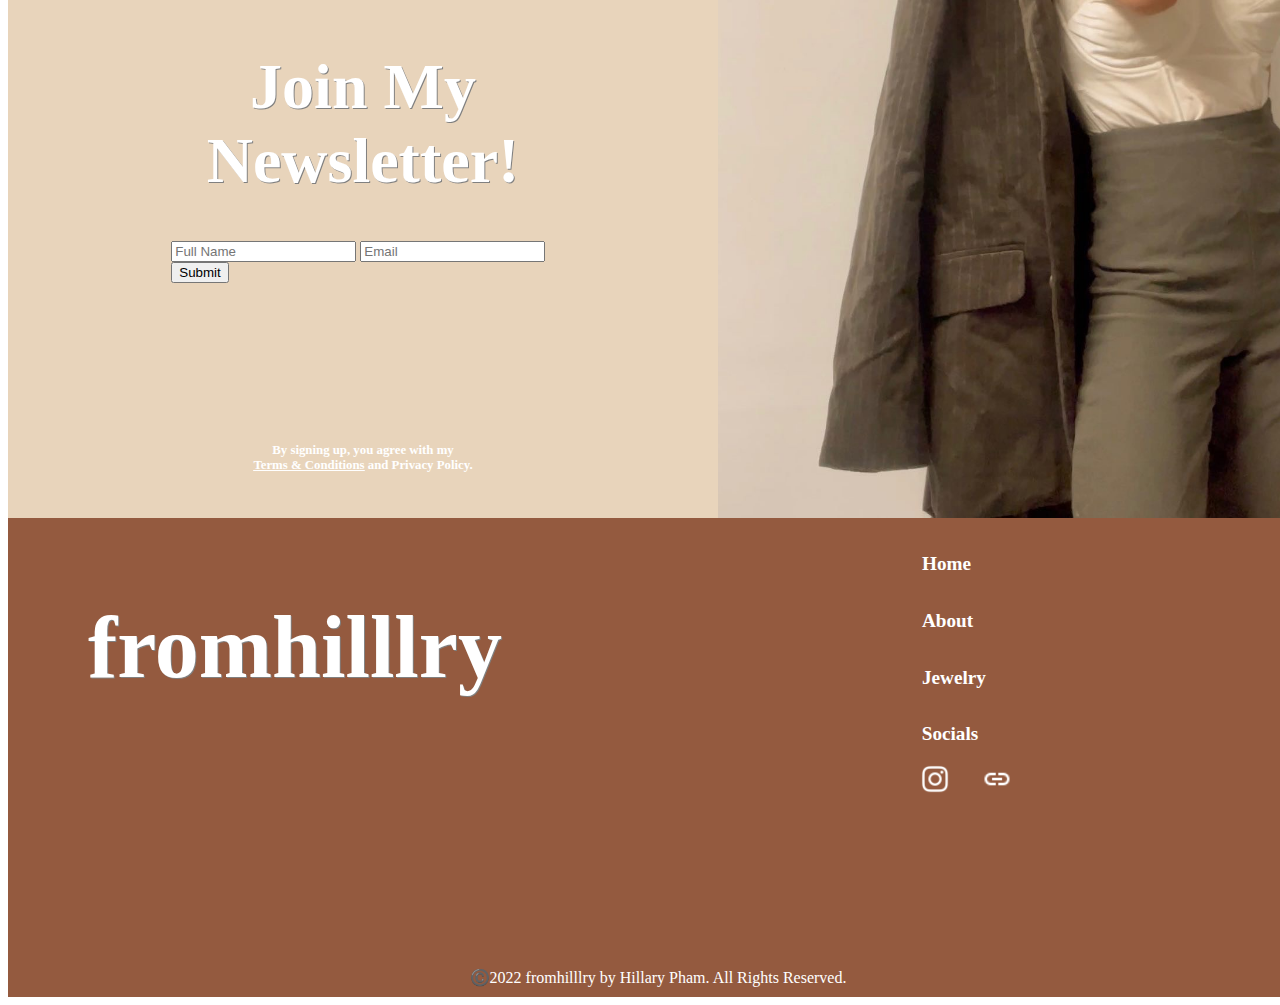
==== commit 2e39758c: "Update index.html" ====
--- a/index.html
+++ b/index.html
@@ -54,10 +54,10 @@
           <img src="images/cover.png" alt="cover" class="blurCover">
         </div>
         <div class="pg1Cont2">
-          <img src="images/building.jpg" alt="cover">
+          <img src="images/building.JPG" alt="cover">
         </div>
         <div class="pg1Cont3">
-          <img src="images/3.jpg" alt="cover">
+          <img src="images/3.JPG" alt="cover">
         </div>
       </div>
     </div>
@@ -225,7 +225,7 @@
         <h6 class="pg5line3">By signing up, you agree with my<br><a href="" class="terms"><u>Terms & Conditions</u></a> and Privacy Policy.</p>
       </div>
       <div class="pg5Cont2">
-        <img src="images/newsletter.jpg" alt="collage">
+        <img src="images/newsletter.JPG" alt="collage">
       </div>
     </div>
 <!-- Page 6 -->
